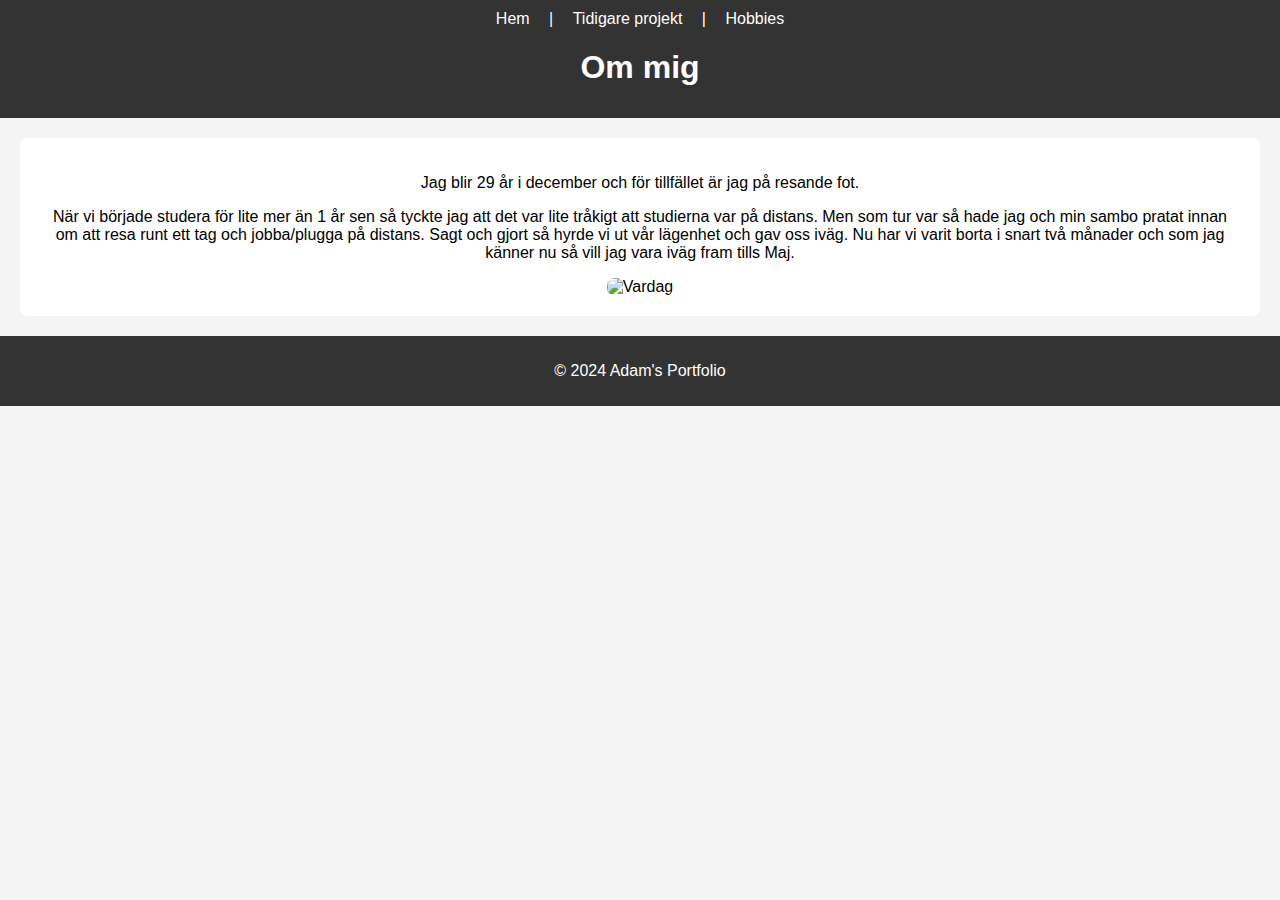
==== about.html @ 39ae08e1 "Add files via upload" ====
<!DOCTYPE html>
<html lang="sv-se">
  <head>
    <meta charset="utf-8" />
    <meta name="viewport" content="width=device-width, initial-scale=1.0">
    <title>Om mig</title>
    <link href="style.css" rel="stylesheet" type="text/css" />
  </head>
  <body>
    <header>
        <nav>
            <a href="index.html">Hem</a> | 
            <a href="projects.html">Tidigare projekt</a> | 
            <a href="hobbies.html">Hobbies</a>
        </nav>
        <h1>Om mig</h1>
    </header>
    <section>
        <p>Jag blir 29 år i december och för tillfället är jag på resande fot.</p>
        <p>När vi började studera för lite mer än 1 år sen så tyckte jag att det var lite tråkigt
            att studierna var på distans. Men som tur var så hade jag och min sambo pratat innan om 
            att resa runt ett tag och jobba/plugga på distans. Sagt och gjort så hyrde vi ut vår lägenhet
            och gav oss iväg. Nu har vi varit borta i snart två månader och som jag känner nu så vill jag
            vara iväg fram tills Maj.
        </p>
        <img src="https://encrypted-tbn0.gstatic.com/images?q=tbn:ANd9GcSeus567pSnH_nGy9WSAbQ122-av8WXvIuS2Q&s" alt="Vardag" width="300">
    </section>
    <footer>
        <p>&copy; 2024 Adam's Portfolio</p>
    </footer>
  </body>
</html>
---- style.css ----
body {
    font-family: Arial, sans-serif;
    margin: 0;
    padding: 0;
    background-color: #f4f4f4;
}

header {
    background-color: #333;
    color: #fff;
    padding: 10px 0;
    text-align: center;
}

nav a {
    color: #fff;
    text-decoration: none;
    margin: 0 15px;
}

section {
    margin: 20px;
    padding: 20px;
    background-color: #fff;
    border-radius: 8px;
    text-align: center;
}

img {
    max-width: 100%;
    height: auto;
    border-radius: 8px;
}

footer {
    text-align: center;
    padding: 10px;
    background-color: #333;
    color: #fff;
}
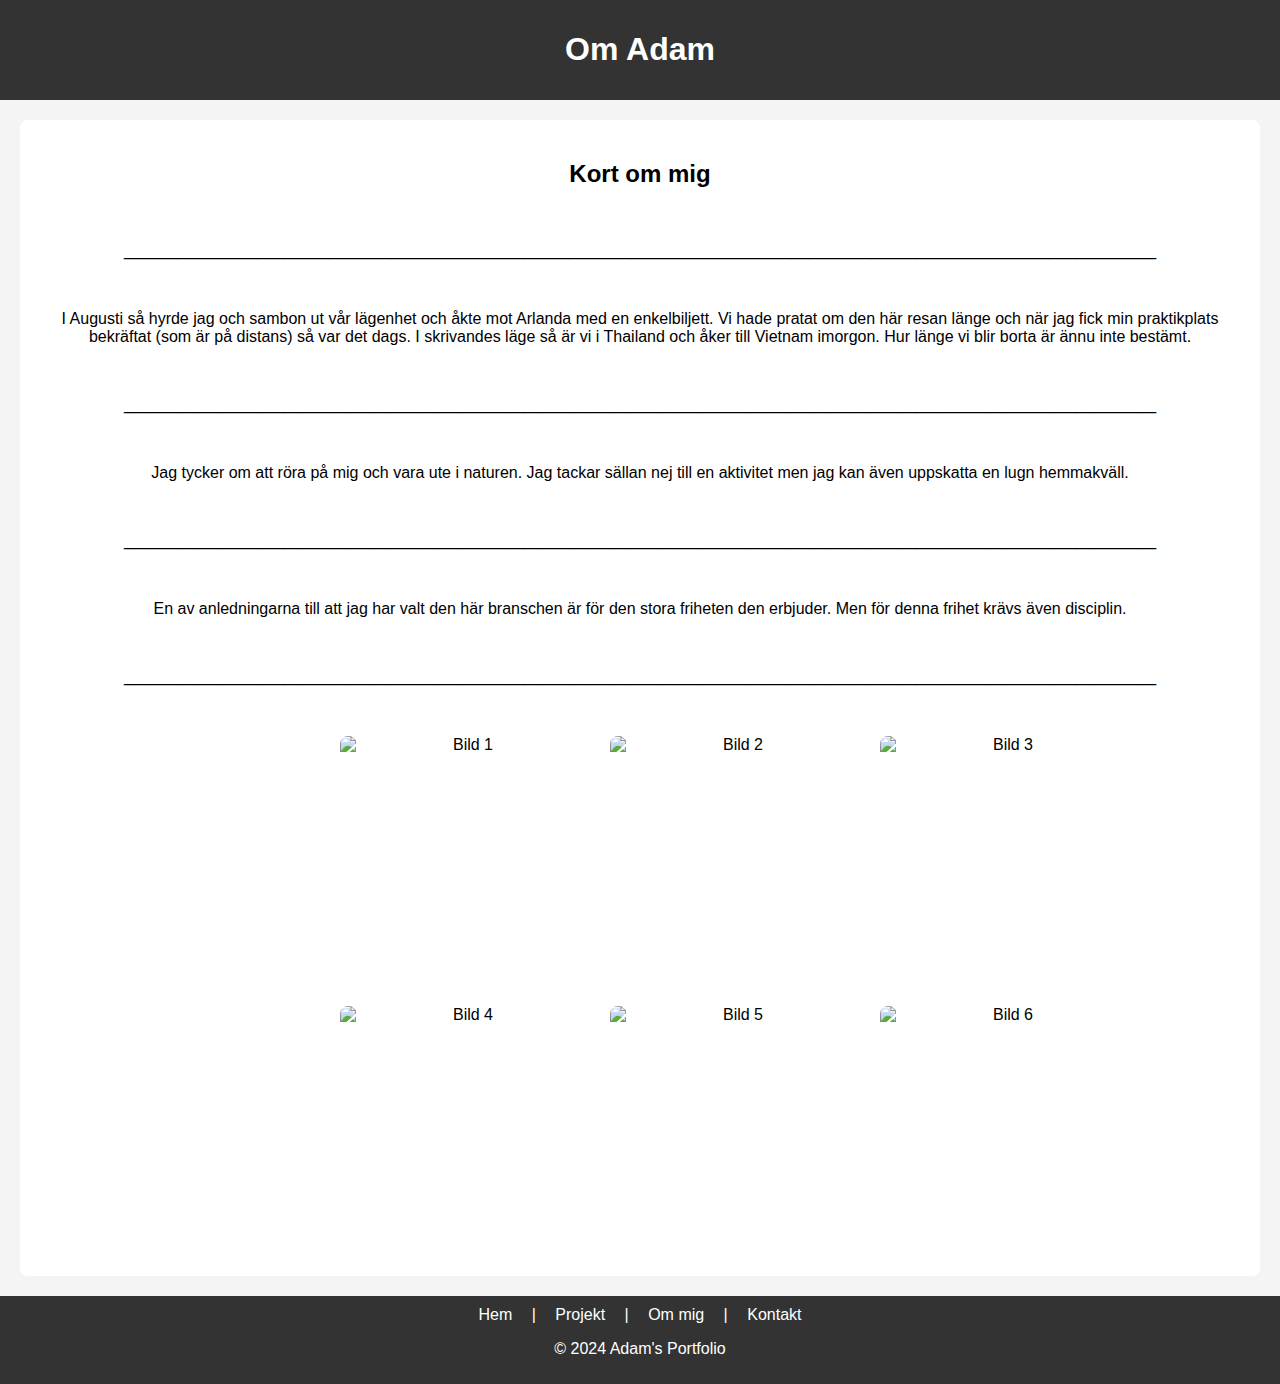
==== commit 26d16a9a: "Add files via upload" ====
--- a/about.html
+++ b/about.html
@@ -8,24 +8,63 @@
   </head>
   <body>
     <header>
-        <nav>
-            <a href="index.html">Hem</a> | 
-            <a href="projects.html">Tidigare projekt</a> | 
-            <a href="hobbies.html">Hobbies</a>
-        </nav>
-        <h1>Om mig</h1>
+        <h1>Om Adam</h1>
     </header>
     <section>
-        <p>Jag blir 29 år i december och för tillfället är jag på resande fot.</p>
-        <p>När vi började studera för lite mer än 1 år sen så tyckte jag att det var lite tråkigt
-            att studierna var på distans. Men som tur var så hade jag och min sambo pratat innan om 
-            att resa runt ett tag och jobba/plugga på distans. Sagt och gjort så hyrde vi ut vår lägenhet
-            och gav oss iväg. Nu har vi varit borta i snart två månader och som jag känner nu så vill jag
-            vara iväg fram tills Maj.
+      <h2><b>Kort om mig</b></h2>
+      <p><br></p>
+      <p>____________________________________________________________________________________________________________________</p>
+      <p>
+        <br>
+      </p>
+        <p>I Augusti så hyrde jag och sambon ut vår lägenhet och åkte mot Arlanda med en enkelbiljett. Vi hade pratat om den här
+           resan länge och när jag fick min praktikplats <br>bekräftat (som är på distans) så var det dags. I skrivandes läge så är vi i Thailand och
+          åker till Vietnam imorgon. Hur länge vi blir borta är ännu inte bestämt.
         </p>
-        <img src="https://encrypted-tbn0.gstatic.com/images?q=tbn:ANd9GcSeus567pSnH_nGy9WSAbQ122-av8WXvIuS2Q&s" alt="Vardag" width="300">
+        <p>
+          <br>
+        </p>
+        <p>____________________________________________________________________________________________________________________</p>
+        <p>
+          <br>
+        </p>
+        <p>Jag tycker om att röra på mig och vara ute i naturen. Jag tackar sällan nej till en aktivitet
+          men jag kan även uppskatta en lugn hemmakväll. 
+        </p>
+        <p>
+          <br>
+        </p>
+        <p>____________________________________________________________________________________________________________________</p>
+        <p>
+          <br>
+        </p>
+        <p>
+          En av anledningarna till att jag har valt den här branschen är för den stora friheten den erbjuder.
+          Men för denna frihet krävs även disciplin.  
+        </p>
+        <p>
+          <br>
+        </p>
+        <p>____________________________________________________________________________________________________________________</p>
+        <p>
+          <br>
+        </p>
+        <div class="image-grid">
+          <img src="images/snowboardcut.PNG" alt="Bild 1">
+          <img src="images/downhillcut.png" alt="Bild 2">
+          <img src="images/badklippacut.jpg" alt="Bild 3">
+          <img src="images/surf.jpg" alt="Bild 4">
+          <img src="images/cykelcut.png" alt="Bild 5">
+          <img src="images/badbrocut.png" alt="Bild 6">
+      </div>
     </section>
     <footer>
+      <nav>
+        <a href="index.html">Hem</a> |
+        <a href="projects.html">Projekt</a> | 
+        <a href="">Om mig</a> |
+        <a href="contact.html">Kontakt</a>
+    </nav>
         <p>&copy; 2024 Adam's Portfolio</p>
     </footer>
   </body>
--- a/style.css
+++ b/style.css
@@ -1,8 +1,14 @@
+html, body {
+    height: 100%; /* Se till att både HTML och body täcker hela skärmens höjd */
+    margin: 0;
+    display: flex;
+    flex-direction: column; /* Gör så att barnen staplas i en kolumn */
+}
+
 body {
     font-family: Arial, sans-serif;
-    margin: 0;
-    padding: 0;
     background-color: #f4f4f4;
+    flex: 1; /* Gör så att body tar upp all tillgänglig höjd */
 }
 
 header {
@@ -19,6 +25,7 @@
 }
 
 section {
+    flex: 1; /* Gör så att section tar upp så mycket utrymme som möjligt */
     margin: 20px;
     padding: 20px;
     background-color: #fff;
@@ -37,4 +44,21 @@
     padding: 10px;
     background-color: #333;
     color: #fff;
+    margin-top: auto; /* Ser till att footern alltid är längst ner */
 }
+.image-grid {
+    display: grid;
+    grid-template-columns: 1fr 1fr 1fr; /* Tre jämnt fördelade kolumner */
+    gap: 20px; /* Mellanrum mellan bilderna */
+    margin: 0 auto; /* Centrerar hela grid-sektionen på sidan */
+    width: 50%; /* Justera bredden för att få mer centrerade bilder */
+    justify-items: center; /* Centrerar bilderna inom varje kolumn */
+}
+
+.image-grid img {
+    width: 250px; /* Fast bredd */
+    height: 250px; /* Fast höjd för att hålla alla bilder lika stora */
+    object-fit: cover; /* Beskär bilden proportionellt */
+    border-radius: 8px; /* Rundade hörn på bilderna */
+}
+
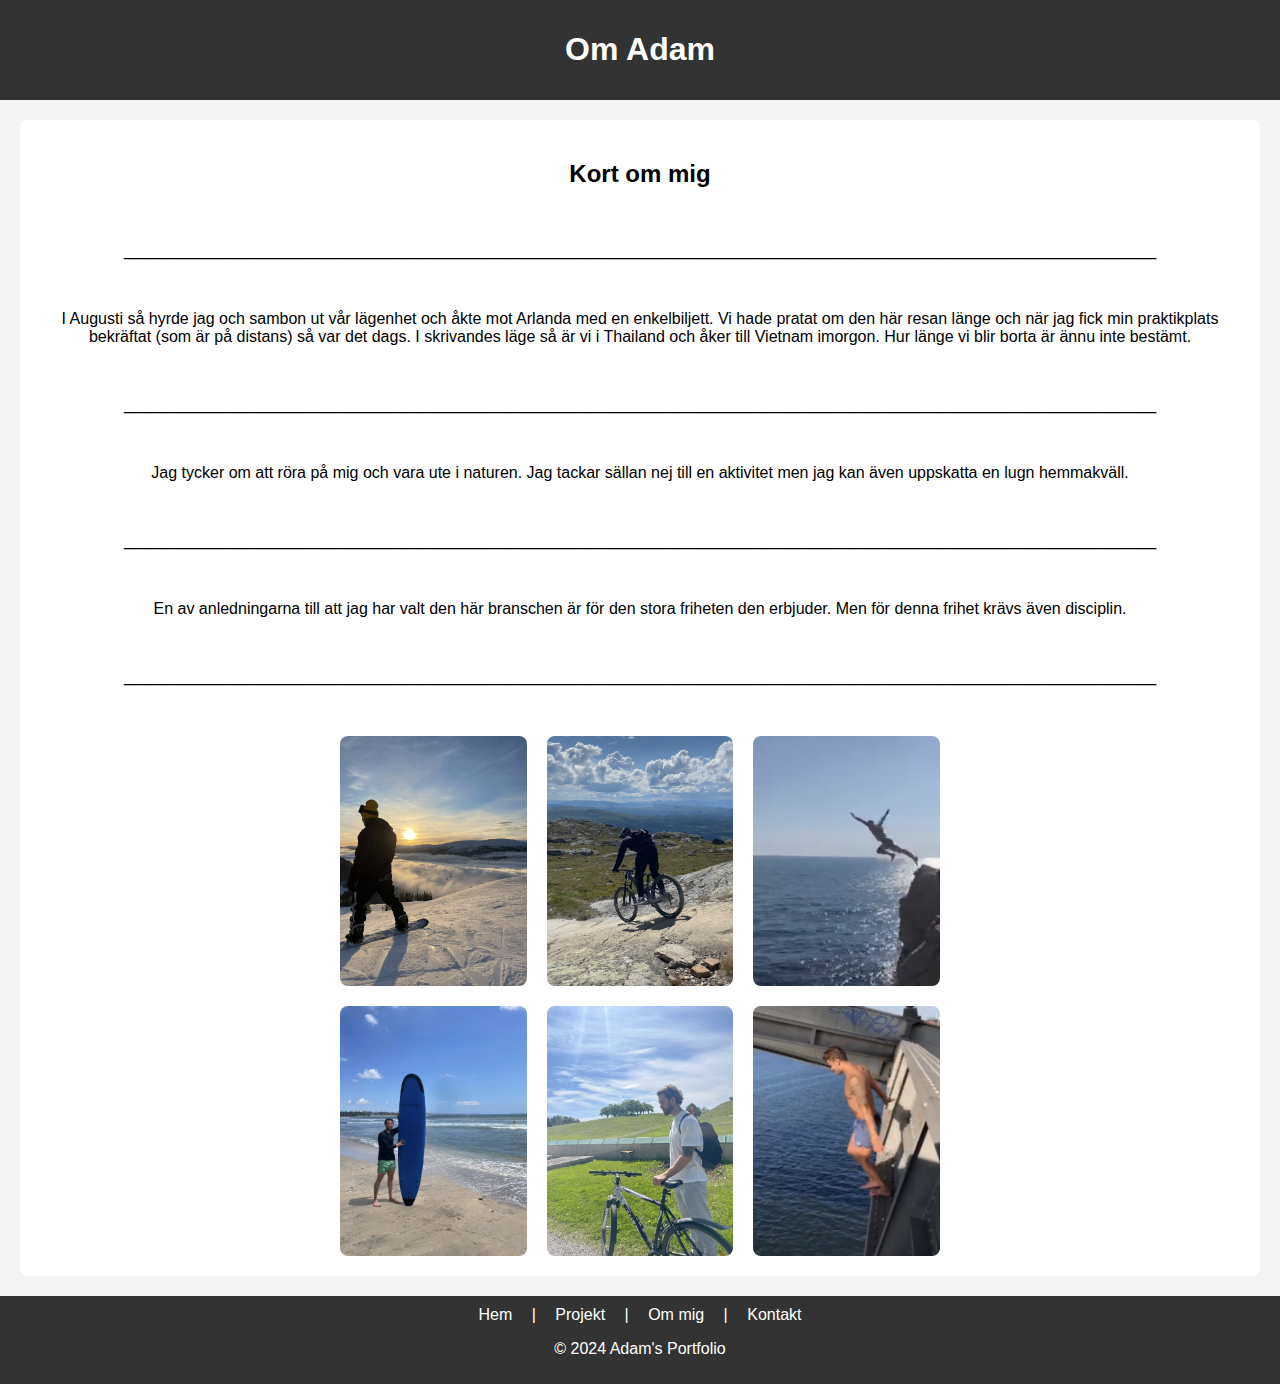
==== commit 402127d7: "Add files via upload" ====
--- a/about.html
+++ b/about.html
@@ -67,5 +67,6 @@
     </nav>
         <p>&copy; 2024 Adam's Portfolio</p>
     </footer>
+    <script src="script.js"></script>
   </body>
 </html>--- a/style.css
+++ b/style.css
@@ -61,4 +61,15 @@
     object-fit: cover; /* Beskär bilden proportionellt */
     border-radius: 8px; /* Rundade hörn på bilderna */
 }
+/* Responsiv stil för mobil med bestämd storlek */
+@media (max-width: 768px) {
+    .image-grid {
+        grid-template-columns: 1fr 1fr; /* Två kolumner istället för tre */
+        width: 90%; /* Öka bredden så att det fyller mer av mobilens skärm */
+    }
 
+    .image-grid img {
+        width: 150px; /* Minska bildstorleken för mindre skärmar */
+        height: 150px;
+    }
+}